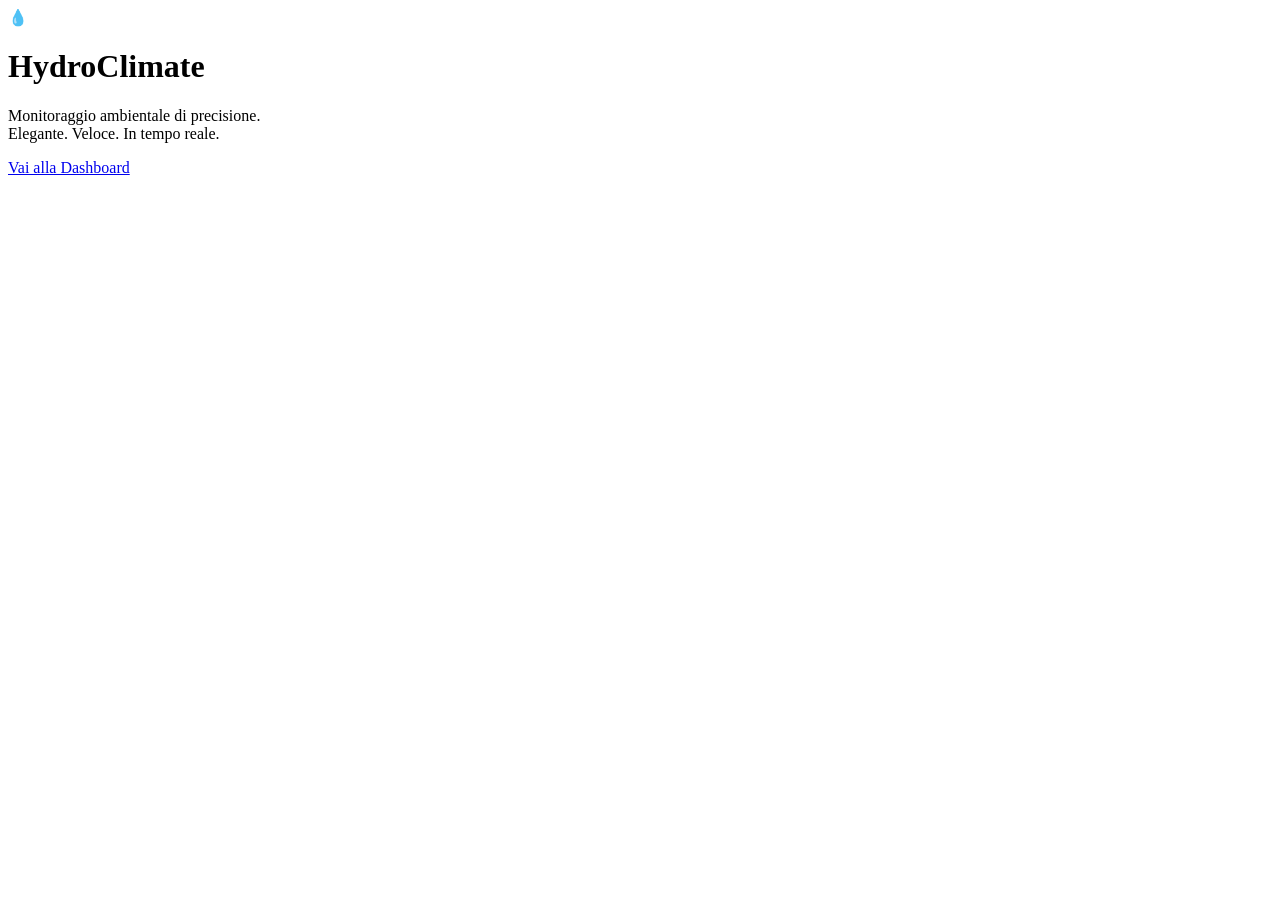
==== static/pages/index.html @ e02f80f7 "First Commit" ====
<!DOCTYPE html>
<html lang="it">

<head>
    <meta charset="UTF-8">
    <meta name="viewport" content="width=device-width, initial-scale=1.0">
    <title>HydroClimate - Welcome</title>
    <link rel="stylesheet" href="/assets/css/style.css">
    <link href="https://fonts.googleapis.com/css2?family=Outfit:wght@300;400;700&display=swap" rel="stylesheet">
</head>

<body class="landing-body">
    <div class="landing-container">
        <div class="content-wrapper">
            <div class="logo-large">
                <span class="icon-bounce">💧</span>
            </div>
            <h1 class="hero-title">Hydro<span class="gradient-text">Climate</span></h1>
            <p class="hero-subtitle">Monitoraggio ambientale di precisione. <br>Elegante. Veloce. In tempo reale.</p>

            <a href="/dashboard" class="cta-button">
                <span class="btn-text">Vai alla Dashboard</span>
                <span class="btn-glow"></span>
            </a>
        </div>

        <div class="background-effects">
            <div class="orb orb-1"></div>
            <div class="orb orb-2"></div>
        </div>
    </div>
</body>

</html>
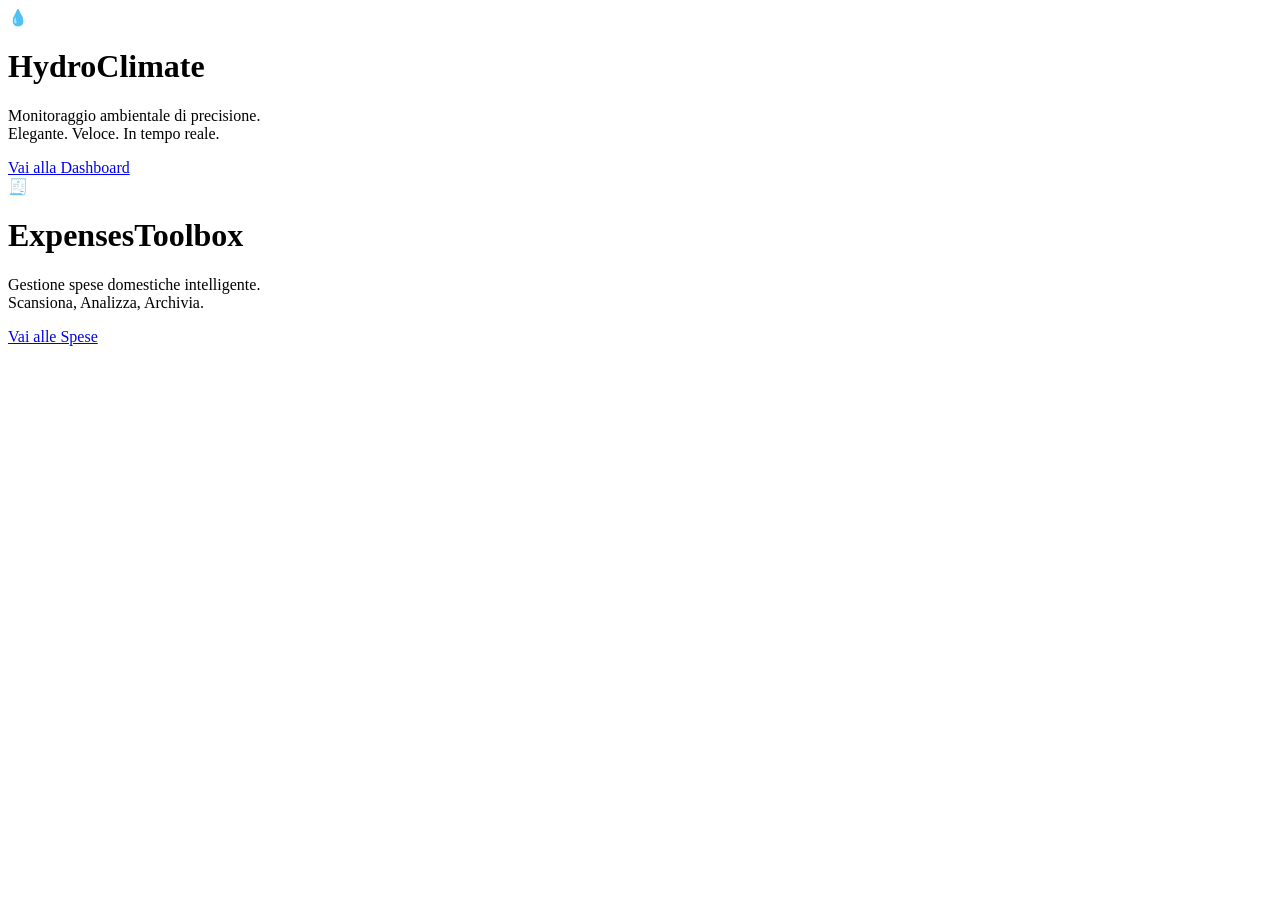
==== commit ec9e1fa1: "cose" ====
--- a/static/pages/index.html
+++ b/static/pages/index.html
@@ -23,6 +23,18 @@
                 <span class="btn-glow"></span>
             </a>
         </div>
+        <div class="content-wrapper">
+            <div class="logo-large">
+                <span class="icon-bounce">🧾</span>
+            </div>
+            <h1 class="hero-title">Expenses<span class="gradient-text">Toolbox</span></h1>
+            <p class="hero-subtitle">Gestione spese domestiche intelligente. <br>Scansiona, Analizza, Archivia.</p>
+
+            <a href="/expenses" class="cta-button" style="border-color: var(--accent-secondary);">
+                <span class="btn-text">Vai alle Spese</span>
+                <span class="btn-glow"></span>
+            </a>
+        </div>
 
         <div class="background-effects">
             <div class="orb orb-1"></div>
